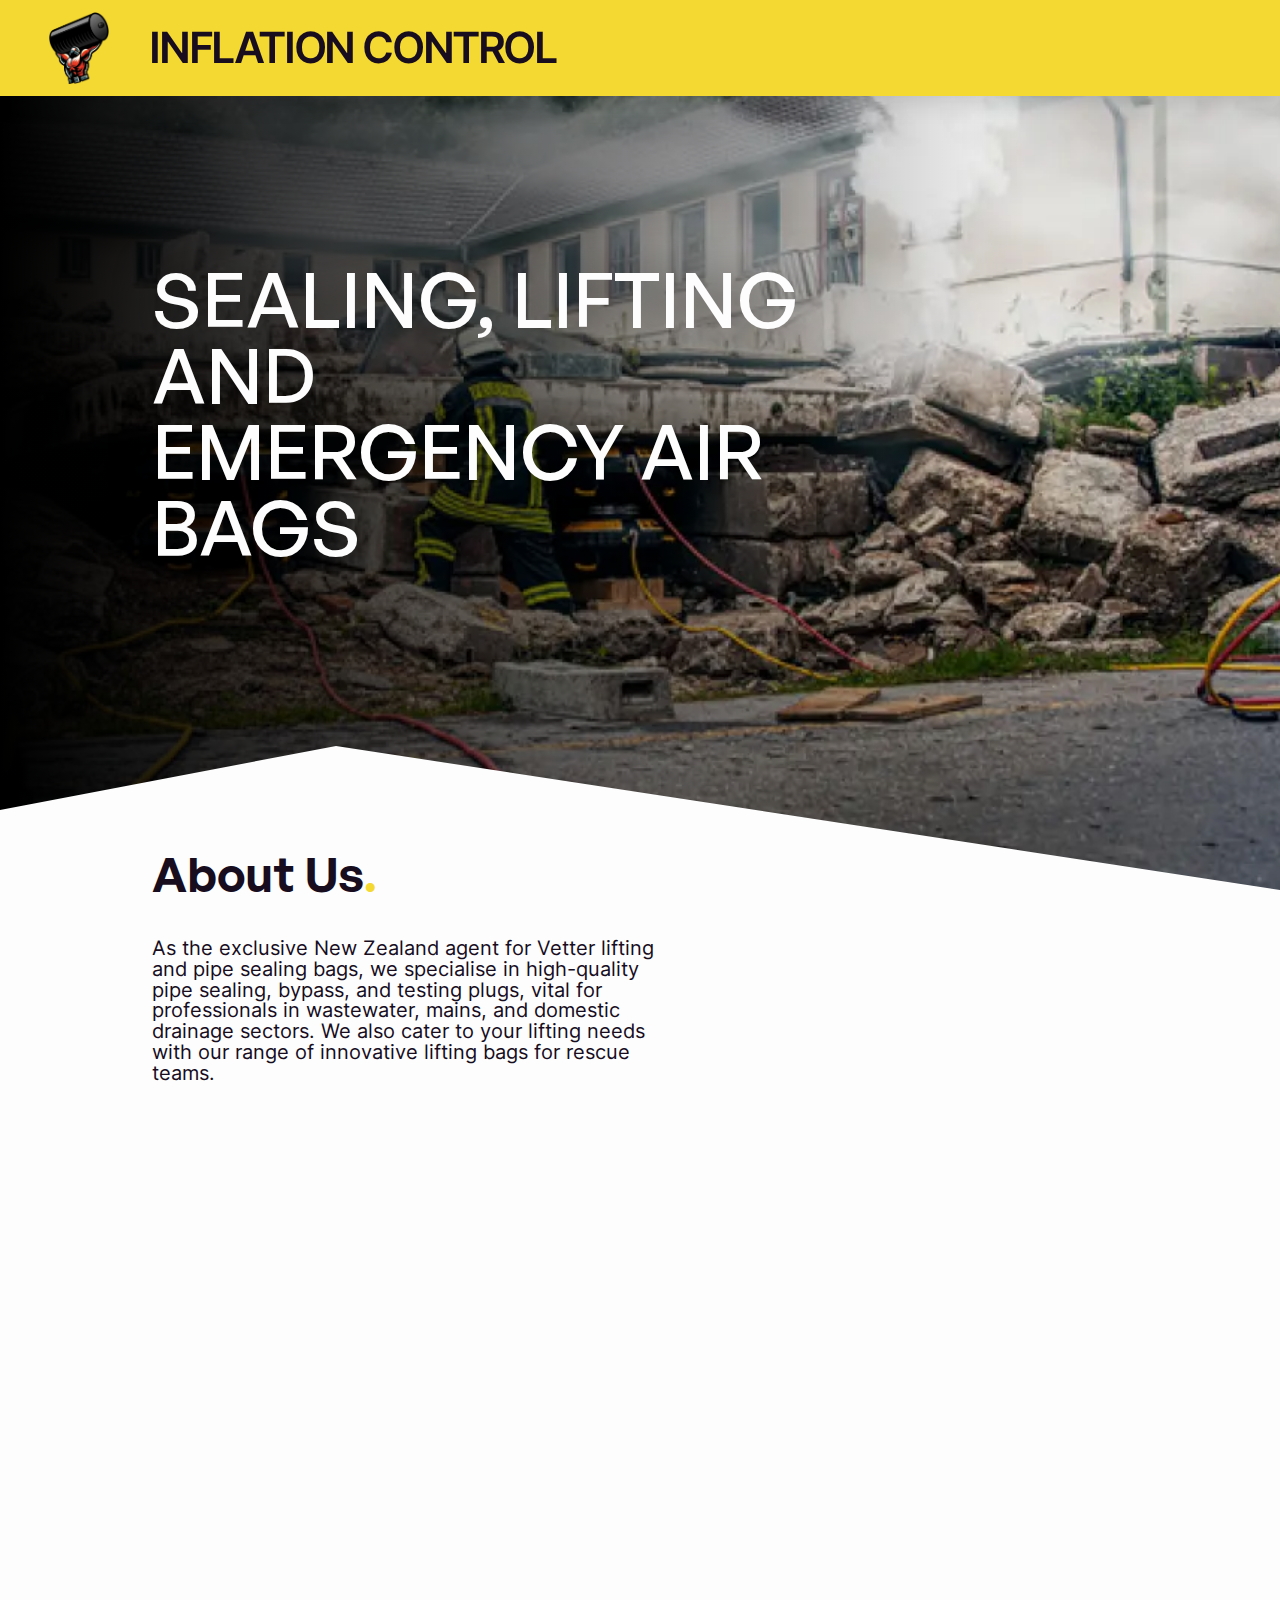
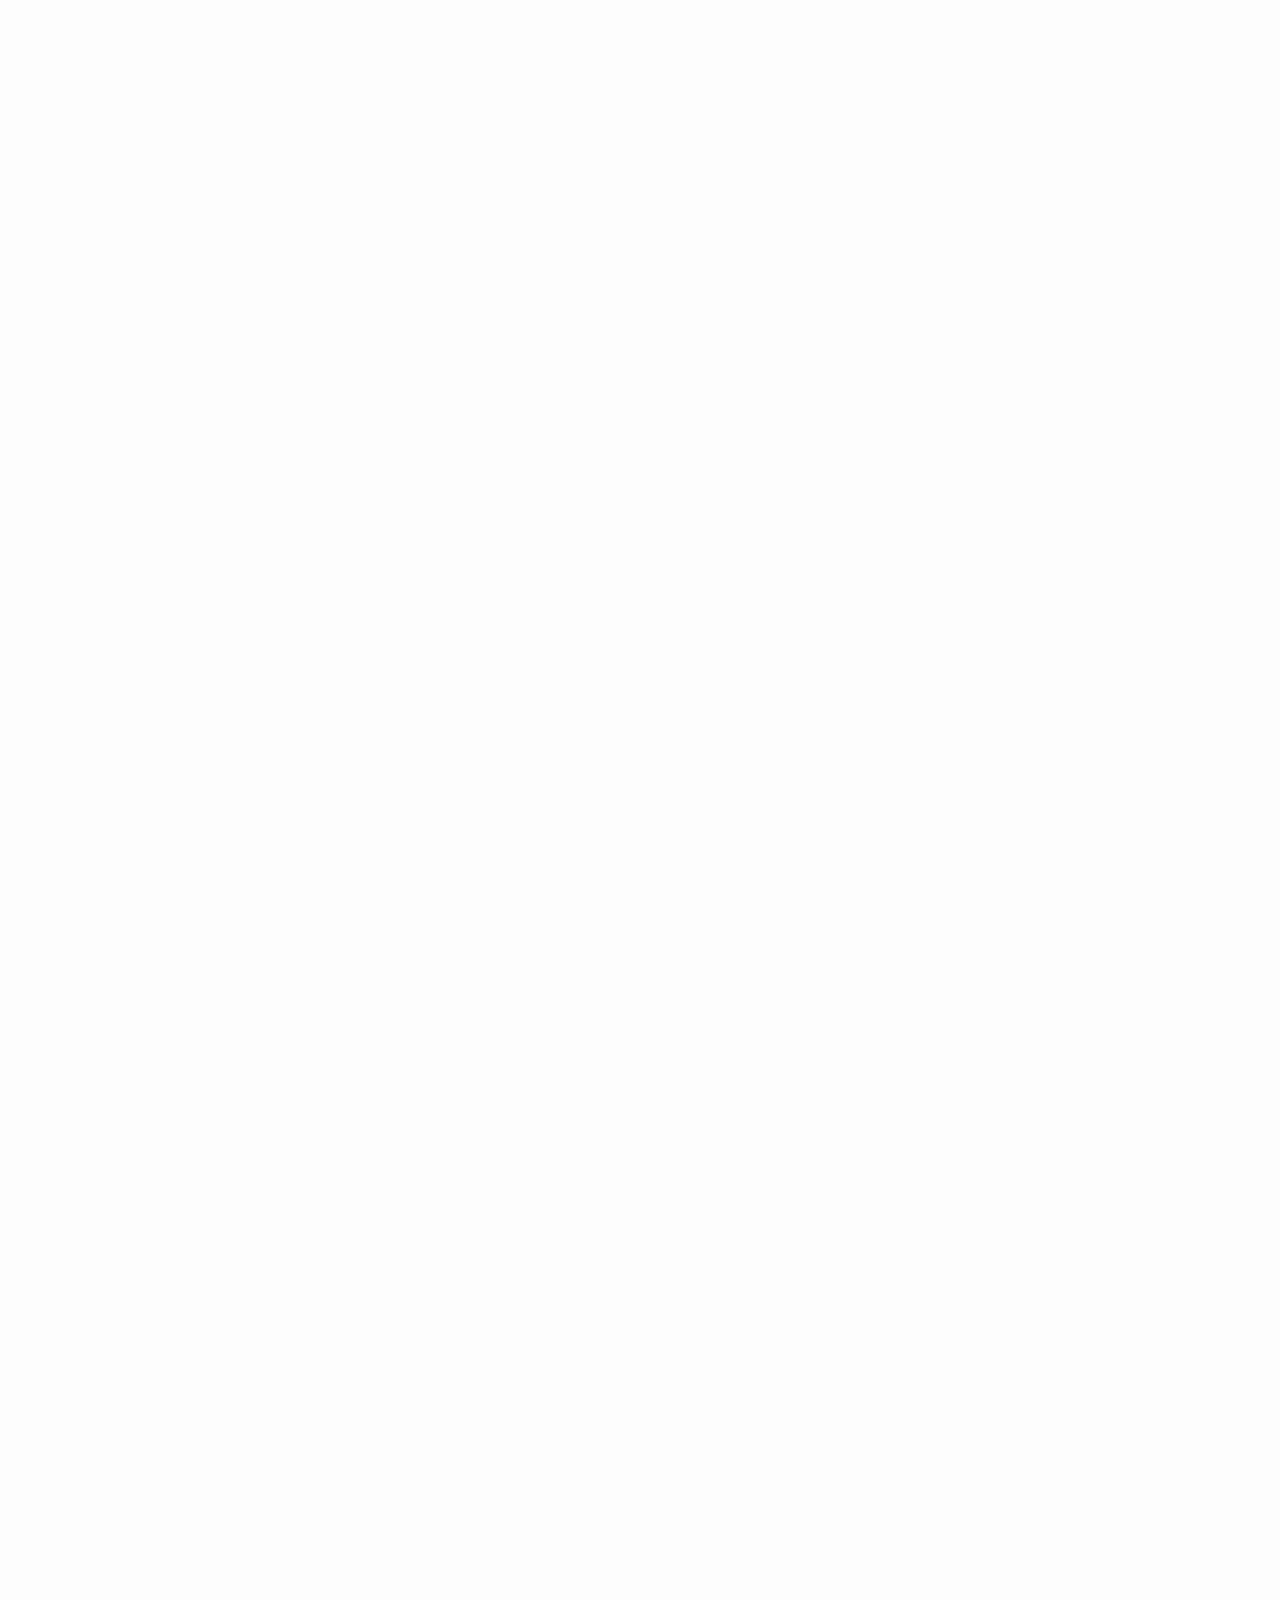
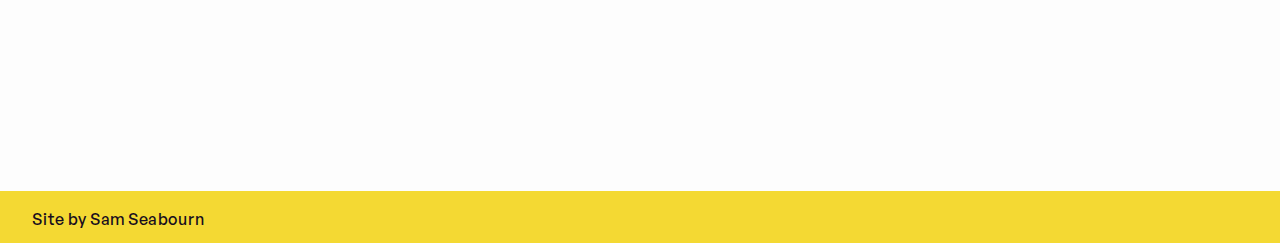
==== index.html @ 49e11a7a "Updates" ====
<!doctype html><html lang="en"><head><meta charset="UTF-8"><title>Inflation Control | Vetter New Zealand. Pipe Sealing, Lifting Bags for Wastewater & Rescue Operations</title><link rel="icon" href="/favicon.ico"><meta name="description" content="Authorized NZ agent for Vetter, specializing in pipe sealing and lifting bags for wastewater, mains, drainage, and rescue operations. High-quality, German-engineered tools for professional and emergency use."><meta name="keywords" content="Vetter New Zealand, Pipe Sealing Bags, Lifting Bags, Wastewater Tools, Emergency Equipment, Drainage Solutions, Rescue Operations"><meta name="viewport" content="width=device-width,initial-scale=1"><meta property="og:type" content="website"><meta property="og:title" content="Vetter NZ Agent: Pipe Sealing, Lifting Bags for Wastewater & Rescue Operations"><meta property="og:description" content="Authorized NZ agent for Vetter, offering pipe sealing and lifting bags for professionals in wastewater, mains, drainage, and rescue operations. German-engineered precision and safety."><meta property="twitter:card" content="summary_large_image"><meta property="twitter:title" content="Vetter NZ Agent: Pipe Sealing, Lifting Bags for Wastewater & Rescue Operations"><meta property="twitter:description" content="Specialized in Vetter pipe sealing and lifting bags for efficient and safe handling in wastewater and emergency scenarios. Contact us at 09-483-6607."><link href="./_app/immutable/assets/2.HR8xS1ng.css" rel="stylesheet"><link rel="modulepreload" href="./_app/immutable/entry/start.SXUqxPpZ.js"><link rel="modulepreload" href="./_app/immutable/chunks/scheduler.xePAFb-g.js"><link rel="modulepreload" href="./_app/immutable/chunks/paths.-cCbx26R.js"><link rel="modulepreload" href="./_app/immutable/entry/app.cvtPELBN.js"><link rel="modulepreload" href="./_app/immutable/chunks/index.XbvodIT1.js"><link rel="modulepreload" href="./_app/immutable/nodes/0.s4VK60bC.js"><link rel="modulepreload" href="./_app/immutable/nodes/2.2q2xG3cD.js"></head><style>a,body,details,div,footer,form,h1,h2,h3,html,iframe,img,label,li,nav,ol,p,pre,span,ul,video{margin:0;padding:0;border:0;font-size:100%;font:inherit;vertical-align:baseline}figure,footer,nav,section{display:block}body{line-height:1}ol,ul{list-style:none}blockquote,q{quotes:none}blockquote:after,blockquote:before,q:after,q:before{content:'';content:none}table{border-collapse:collapse;border-spacing:0}body{background-color:#f2f3f6}:focus{outline:2px solid blue}@media (max-width:750px){html{font-size:10px}}</style><body data-sveltekit-preload-data="hover"><div style="display:contents"><nav class="svelte-1rrwbbt"><a href="./" class="svelte-1rrwbbt"><img src="./logo.webp" alt="Inflation Control Logo" class="svelte-1rrwbbt"><h1 aria-label="INFLATION CONTROL" class="svelte-1rrwbbt">INFLATION CONTROL</h1></a></nav><section id="hero" class="svelte-jl12qt"><div class="container svelte-dg6l9q" data-svelte-h="svelte-90eneb"><p class="svelte-dg6l9q">SEALING, LIFTING AND<br>EMERGENCY AIR BAGS</p></div></section><div class="hero-image svelte-jl12qt" style="background-image:url(./rescue-banner.webp)"></div><div class="gradient-overlay svelte-jl12qt"></div><section class="svelte-16fw96g"><div class="svelte-1u06chd"><h1 aria-label="About Us" class="svelte-9bxysa">About Us<span class="svelte-9bxysa" data-svelte-h="svelte-1ft2yuk">.</span></h1><p class="svelte-1vq7ot9">As the exclusive New Zealand agent for Vetter lifting and pipe sealing bags, we specialise in high-quality pipe sealing, bypass, and testing plugs, vital for professionals in wastewater, mains, and domestic drainage sectors. We also cater to your lifting needs with our range of innovative lifting bags for rescue teams.</p><div class="svelte-1sz98un"></div><div id="vetter" class="svelte-dhoknn"><h1 aria-label="Vetter" class="svelte-9bxysa">Vetter<span class="svelte-9bxysa" data-svelte-h="svelte-1ft2yuk">.</span></h1><p class="svelte-1vq7ot9">Vetter specializes in high-pressure inflatable tools for emergency teams. Known for their robust air bags, ideal for lifting vehicles and debris, and pipe sealing bags, crucial for sealing and redirecting fluid leaks, Vetter products are essential in managing rescue operations and emergency scenarios efficiently and safely</p></div><div id="vetterLinks" class="svelte-dhoknn"><img src="./vetter-logo.svg" alt="Vetter Logo" style="height:13rem"><br><button class="svelte-1xwaldd">Vetter&#39;s Website</button></div><div class="svelte-1sz98un"></div><div id="pipeSealing" class="svelte-dhoknn"><h1 aria-label="Pipe Sealing" class="svelte-9bxysa">Pipe Sealing<span class="svelte-9bxysa" data-svelte-h="svelte-1ft2yuk">.</span></h1><p class="svelte-1vq7ot9">Vetter Pipe Sealing bags are an ideal choice for fast and dependable drainage sealing, offering the flexibility of adjustable contact pressure to suit various requirements</p><div style="display:flex"><div role="img" aria-label="Pipe sealing bag diagram" style="background-image:url(./pipe01.webp)" class="svelte-5la0mn"></div><div role="img" aria-label="Large emergency bag getting inserted into a pipe" style="background-image:url(./pipe02.webp)" class="svelte-5la0mn"></div><div role="img" aria-label="Range of pipe sealing bags" style="background-image:url(./pipe03.webp)" class="svelte-5la0mn"></div><div role="img" aria-label="Range of large pipe sealing bags" style="background-image:url(./pipe04.webp)" class="svelte-5la0mn"></div></div><br><button class="svelte-1xwaldd">View Products</button></div><div class="svelte-1sz98un"></div><div id="liftingBag" class="svelte-dhoknn"><h1 aria-label="Emergency Lifting Bags" class="svelte-9bxysa">Lifting Bags<span class="svelte-9bxysa" data-svelte-h="svelte-1ft2yuk">.</span></h1><p class="svelte-1vq7ot9">Vetter&#39;s Pneumatic Lifting Bags are an essential tool for rescue operations, ideal for lifting vehicles or any large debris. Engineered in Germany, Vetter lifting bag ensure precision and safety with even pressure distribution and a stable, anti-slip surface for challenging environments.</p><div style="display:flex"><div role="img" aria-label="Pneumatic lifting bag lifting rubble" style="background-image:url(./lift01.webp)" class="svelte-5la0mn"></div><div role="img" aria-label="Lifting bag example" style="background-image:url(./lift02.webp)" class="svelte-5la0mn"></div><div role="img" aria-label="Thin lifting bag between slabs" style="background-image:url(./lift03.webp)" class="svelte-5la0mn"></div><div role="img" aria-label="Lifting 112 tons with a lifting bag" style="background-image:url(./lift04.webp)" class="svelte-5la0mn"></div></div><br><button class="svelte-1xwaldd">View Products</button></div><div class="svelte-1sz98un"></div><div id="cta" class="svelte-dhoknn"><p class="svelte-qp2ces"><a href="https://vetter.de/media/pdf/ba/78/00/2206_VET_Katalog_1_Rettung_Gefahrgut_EN_Web.pdf" class="svelte-qp2ces">View Vetter's full product range</a></p></div><div class="svelte-1sz98un"></div><div id="contact-us" class="svelte-dhoknn"><h1 aria-label="Contact us details" class="svelte-9bxysa">Contact Us<span class="svelte-9bxysa" data-svelte-h="svelte-1ft2yuk">.</span></h1><div class="svelte-eyp9ej"><img src="./phone.svg" alt="phone symbol"><span class="wrapper svelte-eyp9ej">09-483-6607</span></div><div class="svelte-eyp9ej"><img src="./phone.svg" alt="phone symbol"><span class="wrapper svelte-eyp9ej">021-270-7498 (Mobile)</span></div><a href="mailto:contact@inflationcontrol.co.nz" style="text-decoration-color:#f4d933;font-weight:900"><div class="svelte-eyp9ej"><img src="./email.svg" alt="email symbol"><span class="wrapper svelte-eyp9ej">contact@inflationcontrol.co.nz</span></div></a><div class="svelte-eyp9ej"><img src="./fax.svg" alt="fax symbol"><span class="wrapper svelte-eyp9ej">09-483-6607</span></div></div><div class="svelte-1sz98un"></div><div class="svelte-1sz98un"></div></div><footer class="svelte-17mu04r" data-svelte-h="svelte-qbqazn"><div class="wrapper svelte-17mu04r"><a href="https://www.samseabourn.com" target="_blank" class="svelte-17mu04r"><span class="mailbox svelte-17mu04r"></span>Site by Sam Seabourn</a></div></footer></section><script>{__sveltekit_17nszjv={base:new URL(".",location).pathname.slice(0,-1),env:null};const t=document.currentScript.parentElement,e=[null,null];Promise.all([import("./_app/immutable/entry/start.SXUqxPpZ.js"),import("./_app/immutable/entry/app.cvtPELBN.js")]).then((([n,l])=>{n.start(l,t,{node_ids:[0,2],data:e,form:null,error:null})}))}</script></div></body></html>
---- _app/immutable/assets/2.HR8xS1ng.css ----
div.svelte-1sz98un{height:4.5rem}button.svelte-1xwaldd{width:13rem;height:3.5rem;background-color:#f4d933;border:none;font-size:1rem;font-weight:700;border-radius:2rem}button.svelte-1xwaldd:hover{background-color:transparent;border:3px solid #f4d933;color:#000;font-size:1rem;border-radius:2rem;cursor:pointer}@font-face{font-family:GeneralSans-Variable;src:url(./GeneralSans-Variable.KdVcj-4I.woff2);font-display:swap}p.svelte-qp2ces{color:#170d1e;font-family:GeneralSans-Variable,sans-serif;font-size:3rem;font-style:normal;font-weight:600;line-height:2.85rem}@media (max-width: 1640px){p.svelte-qp2ces{max-width:49rem;font-size:2.5rem;line-height:2.2rem}}a.svelte-qp2ces{color:#170d1e;cursor:pointer;font-family:GeneralSans-Variable,sans-serif;text-decoration:underline .25rem #f4d933}a.svelte-qp2ces:hover{color:#170d1e;opacity:.8;cursor:pointer;font-weight:600;text-decoration:none}div.svelte-1u06chd{padding:0 9.5rem}@media (max-width: 500px){div.svelte-1u06chd{max-width:79vw;padding:0 4.25rem}}@font-face{font-family:Inter;src:url(./Inter-Regular.2I8oMEJp.ttf);font-display:swap}div.svelte-eyp9ej{display:flex;align-items:center;margin-top:1.25rem}.wrapper.svelte-eyp9ej{font-family:Inter,sans-serif;color:#170d1e;margin-left:.5rem;font-size:1.5rem;font-weight:600}section.svelte-16fw96g{background-color:#fdfdfd;width:100%;clip-path:polygon(21rem 0,100% 9rem,100% 100%,0 100%,0 4rem);padding-top:4rem;z-index:1}@media (max-width: 1080px){section.svelte-16fw96g{z-index:10;position:absolute}}div.svelte-dhoknn{opacity:0;transition:opacity .75s ease-in}@font-face{font-family:GeneralSans-Variable;src:url(./GeneralSans-Variable.KdVcj-4I.woff2);font-display:swap}footer.svelte-17mu04r{width:100%;height:3.25rem;background-color:#f4d933;display:flex}.mailbox.svelte-17mu04r{font-size:1.5rem}.wrapper.svelte-17mu04r{align-items:center;display:flex;width:100%;padding:0 2rem;justify-content:space-between}a.svelte-17mu04r{color:#170d1e;font-family:GeneralSans-Variable,sans-serif;font-size:1rem;font-style:normal;font-weight:500;line-height:1rem;letter-spacing:.02rem;text-decoration:none;transition:opacity .2s ease-in-out}span.svelte-17mu04r{color:#170d1e;opacity:.7;font-family:GeneralSans-Variable,sans-serif;font-size:1rem;font-style:normal;font-weight:500;line-height:1rem;letter-spacing:.02rem}a.svelte-17mu04r:hover{opacity:.5}section.svelte-jl12qt{width:100%;height:74vh;padding-top:5rem;background-color:#f2f3f6}.hero-image.svelte-jl12qt{position:absolute;top:0rem;background-size:cover;background-position:center;background-repeat:no-repeat;height:85rem;width:100%}.gradient-overlay.svelte-jl12qt{position:absolute;width:80%;height:150%;top:0;background:linear-gradient(90deg,#000,#0000)}@media (max-width: 500px){.gradient-overlay.svelte-jl12qt{position:absolute;width:75%;height:150%;top:0;background:linear-gradient(90deg,#000,#0000)}}@font-face{font-family:GeneralSans-Variable;src:url(./GeneralSans-Variable.KdVcj-4I.woff2);font-display:swap}p.svelte-dg6l9q{font-family:GeneralSans-Variable;font-size:4.75rem;font-weight:500;color:#fdfdfd;z-index:10;text-rendering:optimizelegibility;filter:drop-shadow(0px 0px 1.3rem rgba(0,0,0,.5));position:relative}.container.svelte-dg6l9q{height:100%;margin-left:9.5rem;display:flex;align-items:center}@media (max-width: 1280px){p.svelte-dg6l9q{z-index:10}div.svelte-dg6l9q{max-width:59vw}}@media (max-width: 500px){.container.svelte-dg6l9q{margin:0 4.25rem}}@font-face{font-family:Inter-SemiBold;src:url(./Inter-SemiBold.F1Qi9S56.ttf);font-display:swap}nav.svelte-1rrwbbt{height:6rem;width:100%;box-shadow:0 4px 24px #00000026;display:flex;align-items:center;position:fixed;background-color:#f4d933;z-index:30}h1.svelte-1rrwbbt{margin-left:2.5rem;font-family:Inter-SemiBold,sans-serif;font-size:2.7rem;font-weight:900;letter-spacing:-.15rem}img.svelte-1rrwbbt{margin-left:2rem;height:4.5rem;margin-left:3rem}a.svelte-1rrwbbt{font-family:Inter-SemiBold,sans-serif;color:#170d1e;text-decoration:none;display:flex;align-items:center}@media (max-width: 500px){h1.svelte-1rrwbbt{font-size:2rem}}a.svelte-1rrwbbt:hover,a.svelte-1rrwbbt:visited{color:#170d1e;text-decoration:none}@font-face{font-family:Inter;src:url(./Inter-Regular.2I8oMEJp.ttf);font-display:swap}p.svelte-1vq7ot9{font-family:Inter,sans-serif;width:35rem;color:#170d1e;line-height:1.3rem;font-size:1.25rem}@media (max-width: 1640px){p.svelte-1vq7ot9{width:32.75rem}}div.svelte-5la0mn{height:9.5rem;display:flex;width:13.5rem;border-radius:.5rem;background-color:#fff;filter:drop-shadow(0px 0px 6px rgba(0,0,0,.2));justify-content:center;align-items:center;margin-right:1rem;margin-top:1rem;background-size:cover;background-position:center}@font-face{font-family:GeneralSans-Variable;src:url(./GeneralSans-Variable.KdVcj-4I.woff2);font-display:swap}h1.svelte-9bxysa,span.svelte-9bxysa{margin:2.5rem 0;font-weight:600;font-family:GeneralSans-Variable;font-size:3rem}h1.svelte-9bxysa{color:#170d1e}span.svelte-9bxysa{color:#f4d933}
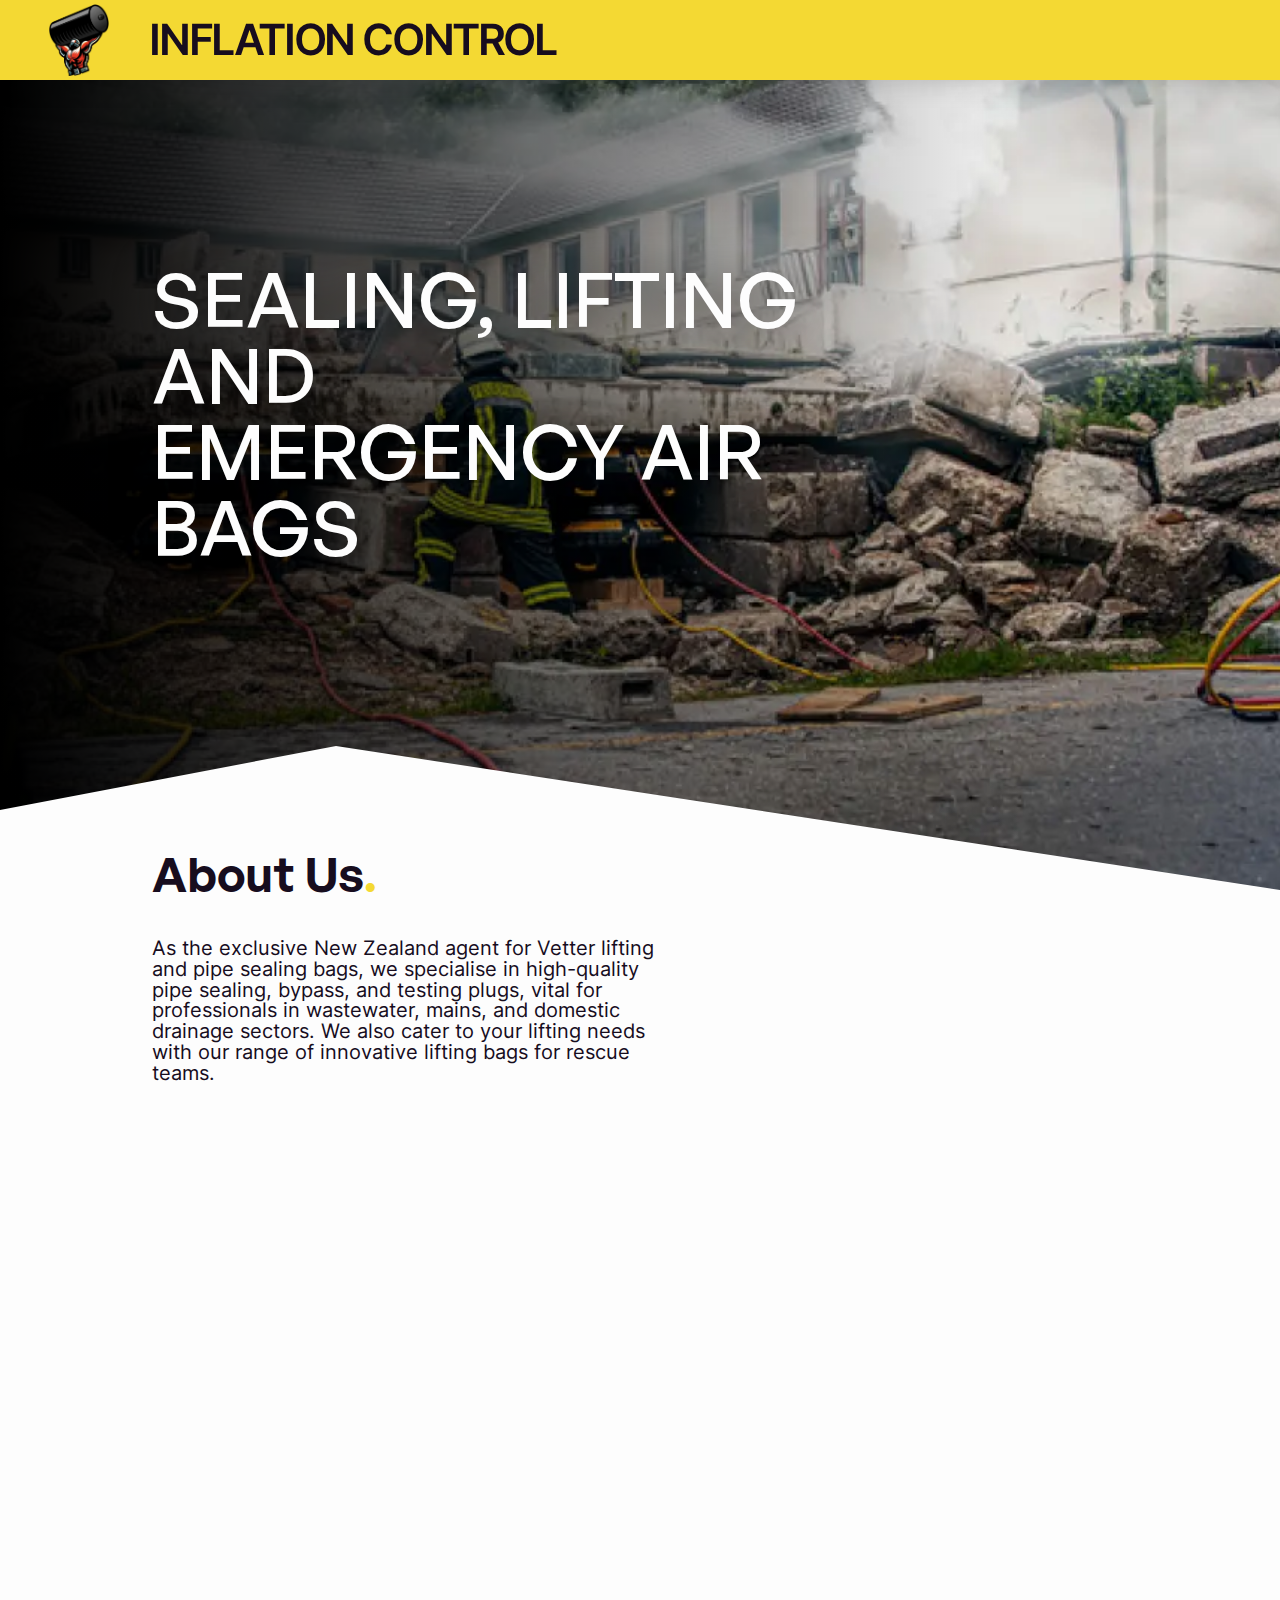
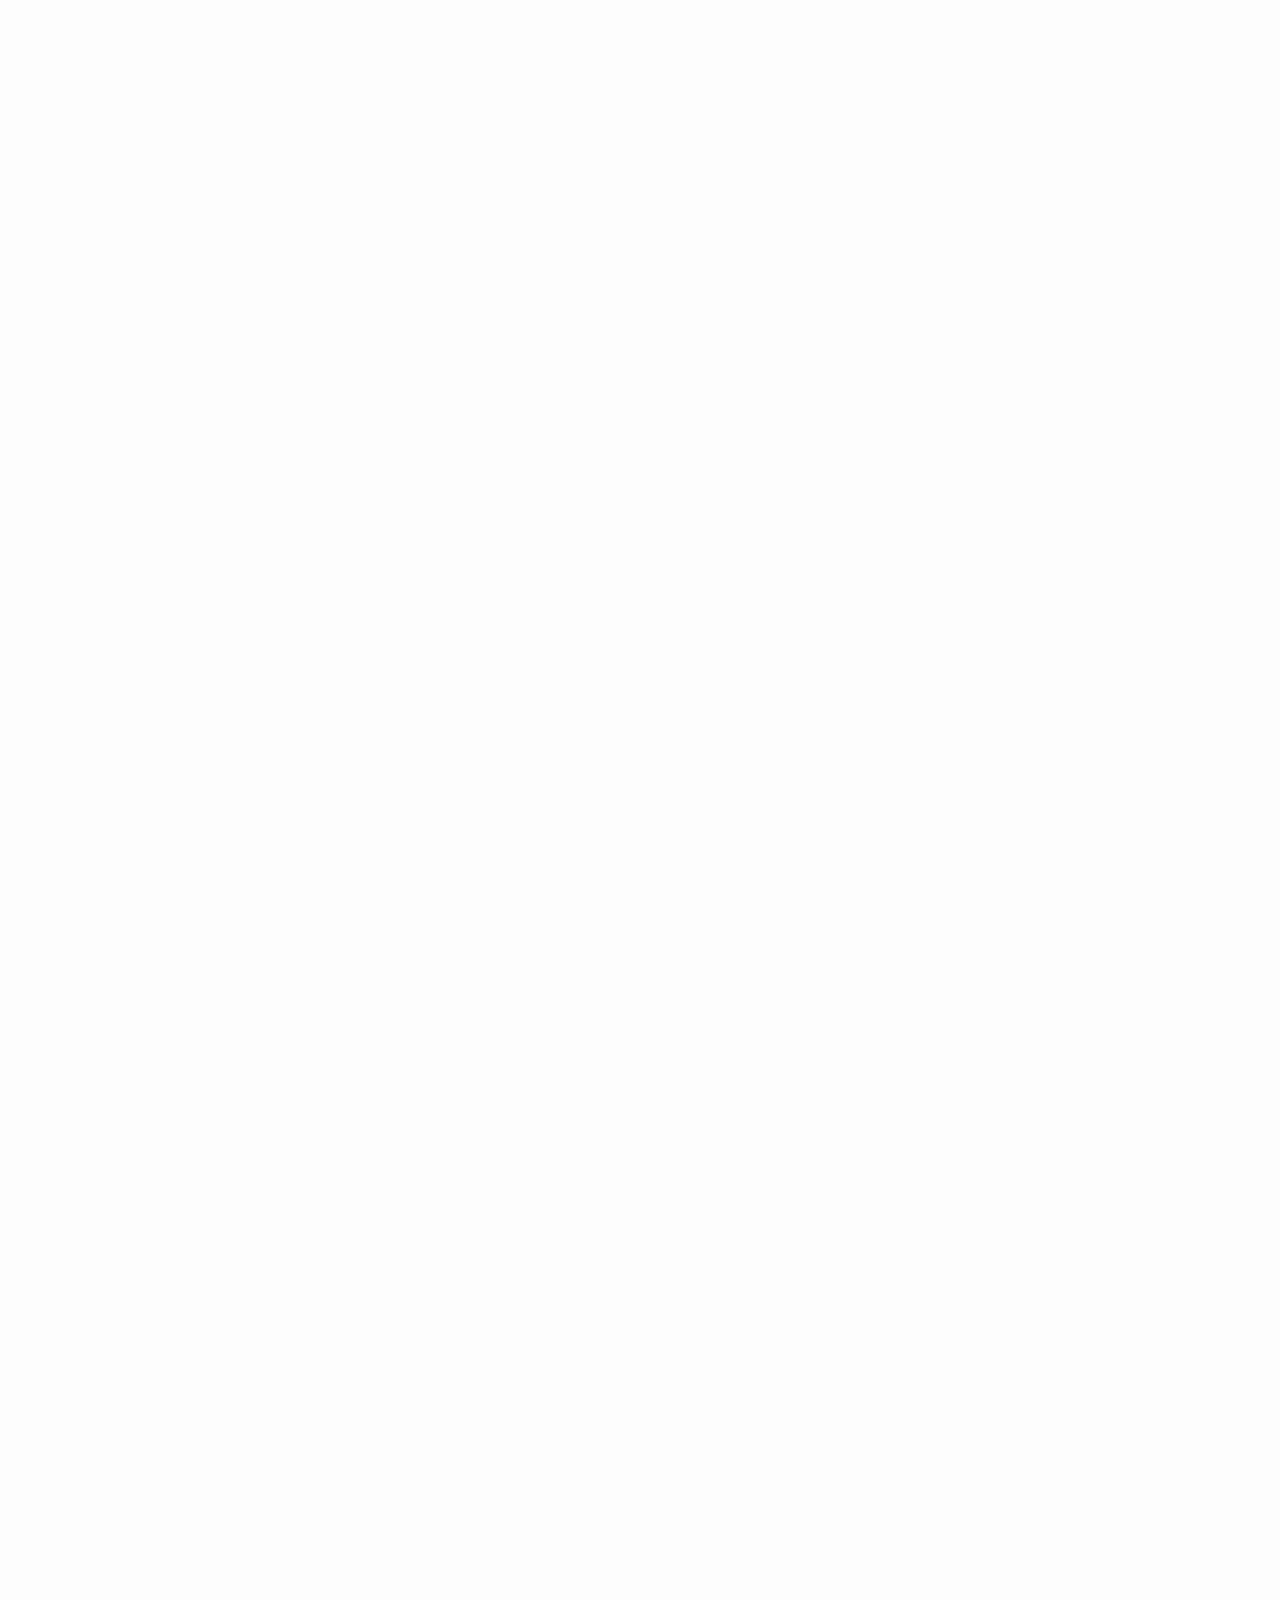
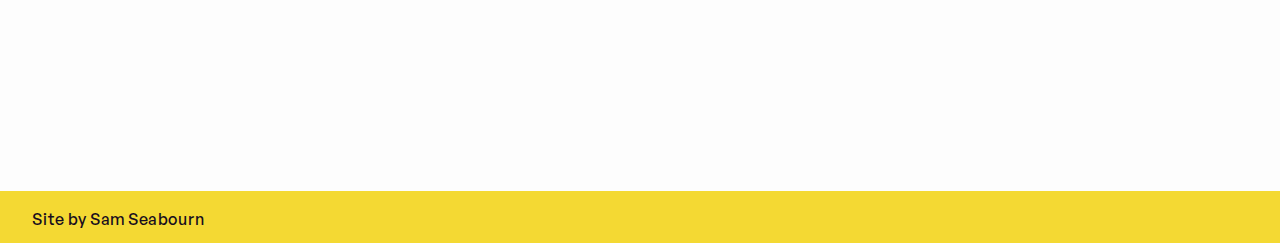
==== commit b23baf92: "Updates" ====
--- a/index.html
+++ b/index.html
@@ -1 +1 @@
-<!doctype html><html lang="en"><head><meta charset="UTF-8"><title>Inflation Control | Vetter New Zealand. Pipe Sealing, Lifting Bags for Wastewater & Rescue Operations</title><link rel="icon" href="/favicon.ico"><meta name="description" content="Authorized NZ agent for Vetter, specializing in pipe sealing and lifting bags for wastewater, mains, drainage, and rescue operations. High-quality, German-engineered tools for professional and emergency use."><meta name="keywords" content="Vetter New Zealand, Pipe Sealing Bags, Lifting Bags, Wastewater Tools, Emergency Equipment, Drainage Solutions, Rescue Operations"><meta name="viewport" content="width=device-width,initial-scale=1"><meta property="og:type" content="website"><meta property="og:title" content="Vetter NZ Agent: Pipe Sealing, Lifting Bags for Wastewater & Rescue Operations"><meta property="og:description" content="Authorized NZ agent for Vetter, offering pipe sealing and lifting bags for professionals in wastewater, mains, drainage, and rescue operations. German-engineered precision and safety."><meta property="twitter:card" content="summary_large_image"><meta property="twitter:title" content="Vetter NZ Agent: Pipe Sealing, Lifting Bags for Wastewater & Rescue Operations"><meta property="twitter:description" content="Specialized in Vetter pipe sealing and lifting bags for efficient and safe handling in wastewater and emergency scenarios. Contact us at 09-483-6607."><link href="./_app/immutable/assets/2.HR8xS1ng.css" rel="stylesheet"><link rel="modulepreload" href="./_app/immutable/entry/start.SXUqxPpZ.js"><link rel="modulepreload" href="./_app/immutable/chunks/scheduler.xePAFb-g.js"><link rel="modulepreload" href="./_app/immutable/chunks/paths.-cCbx26R.js"><link rel="modulepreload" href="./_app/immutable/entry/app.cvtPELBN.js"><link rel="modulepreload" href="./_app/immutable/chunks/index.XbvodIT1.js"><link rel="modulepreload" href="./_app/immutable/nodes/0.s4VK60bC.js"><link rel="modulepreload" href="./_app/immutable/nodes/2.2q2xG3cD.js"></head><style>a,body,details,div,footer,form,h1,h2,h3,html,iframe,img,label,li,nav,ol,p,pre,span,ul,video{margin:0;padding:0;border:0;font-size:100%;font:inherit;vertical-align:baseline}figure,footer,nav,section{display:block}body{line-height:1}ol,ul{list-style:none}blockquote,q{quotes:none}blockquote:after,blockquote:before,q:after,q:before{content:'';content:none}table{border-collapse:collapse;border-spacing:0}body{background-color:#f2f3f6}:focus{outline:2px solid blue}@media (max-width:750px){html{font-size:10px}}</style><body data-sveltekit-preload-data="hover"><div style="display:contents"><nav class="svelte-1rrwbbt"><a href="./" class="svelte-1rrwbbt"><img src="./logo.webp" alt="Inflation Control Logo" class="svelte-1rrwbbt"><h1 aria-label="INFLATION CONTROL" class="svelte-1rrwbbt">INFLATION CONTROL</h1></a></nav><section id="hero" class="svelte-jl12qt"><div class="container svelte-dg6l9q" data-svelte-h="svelte-90eneb"><p class="svelte-dg6l9q">SEALING, LIFTING AND<br>EMERGENCY AIR BAGS</p></div></section><div class="hero-image svelte-jl12qt" style="background-image:url(./rescue-banner.webp)"></div><div class="gradient-overlay svelte-jl12qt"></div><section class="svelte-16fw96g"><div class="svelte-1u06chd"><h1 aria-label="About Us" class="svelte-9bxysa">About Us<span class="svelte-9bxysa" data-svelte-h="svelte-1ft2yuk">.</span></h1><p class="svelte-1vq7ot9">As the exclusive New Zealand agent for Vetter lifting and pipe sealing bags, we specialise in high-quality pipe sealing, bypass, and testing plugs, vital for professionals in wastewater, mains, and domestic drainage sectors. We also cater to your lifting needs with our range of innovative lifting bags for rescue teams.</p><div class="svelte-1sz98un"></div><div id="vetter" class="svelte-dhoknn"><h1 aria-label="Vetter" class="svelte-9bxysa">Vetter<span class="svelte-9bxysa" data-svelte-h="svelte-1ft2yuk">.</span></h1><p class="svelte-1vq7ot9">Vetter specializes in high-pressure inflatable tools for emergency teams. Known for their robust air bags, ideal for lifting vehicles and debris, and pipe sealing bags, crucial for sealing and redirecting fluid leaks, Vetter products are essential in managing rescue operations and emergency scenarios efficiently and safely</p></div><div id="vetterLinks" class="svelte-dhoknn"><img src="./vetter-logo.svg" alt="Vetter Logo" style="height:13rem"><br><button class="svelte-1xwaldd">Vetter&#39;s Website</button></div><div class="svelte-1sz98un"></div><div id="pipeSealing" class="svelte-dhoknn"><h1 aria-label="Pipe Sealing" class="svelte-9bxysa">Pipe Sealing<span class="svelte-9bxysa" data-svelte-h="svelte-1ft2yuk">.</span></h1><p class="svelte-1vq7ot9">Vetter Pipe Sealing bags are an ideal choice for fast and dependable drainage sealing, offering the flexibility of adjustable contact pressure to suit various requirements</p><div style="display:flex"><div role="img" aria-label="Pipe sealing bag diagram" style="background-image:url(./pipe01.webp)" class="svelte-5la0mn"></div><div role="img" aria-label="Large emergency bag getting inserted into a pipe" style="background-image:url(./pipe02.webp)" class="svelte-5la0mn"></div><div role="img" aria-label="Range of pipe sealing bags" style="background-image:url(./pipe03.webp)" class="svelte-5la0mn"></div><div role="img" aria-label="Range of large pipe sealing bags" style="background-image:url(./pipe04.webp)" class="svelte-5la0mn"></div></div><br><button class="svelte-1xwaldd">View Products</button></div><div class="svelte-1sz98un"></div><div id="liftingBag" class="svelte-dhoknn"><h1 aria-label="Emergency Lifting Bags" class="svelte-9bxysa">Lifting Bags<span class="svelte-9bxysa" data-svelte-h="svelte-1ft2yuk">.</span></h1><p class="svelte-1vq7ot9">Vetter&#39;s Pneumatic Lifting Bags are an essential tool for rescue operations, ideal for lifting vehicles or any large debris. Engineered in Germany, Vetter lifting bag ensure precision and safety with even pressure distribution and a stable, anti-slip surface for challenging environments.</p><div style="display:flex"><div role="img" aria-label="Pneumatic lifting bag lifting rubble" style="background-image:url(./lift01.webp)" class="svelte-5la0mn"></div><div role="img" aria-label="Lifting bag example" style="background-image:url(./lift02.webp)" class="svelte-5la0mn"></div><div role="img" aria-label="Thin lifting bag between slabs" style="background-image:url(./lift03.webp)" class="svelte-5la0mn"></div><div role="img" aria-label="Lifting 112 tons with a lifting bag" style="background-image:url(./lift04.webp)" class="svelte-5la0mn"></div></div><br><button class="svelte-1xwaldd">View Products</button></div><div class="svelte-1sz98un"></div><div id="cta" class="svelte-dhoknn"><p class="svelte-qp2ces"><a href="https://vetter.de/media/pdf/ba/78/00/2206_VET_Katalog_1_Rettung_Gefahrgut_EN_Web.pdf" class="svelte-qp2ces">View Vetter's full product range</a></p></div><div class="svelte-1sz98un"></div><div id="contact-us" class="svelte-dhoknn"><h1 aria-label="Contact us details" class="svelte-9bxysa">Contact Us<span class="svelte-9bxysa" data-svelte-h="svelte-1ft2yuk">.</span></h1><div class="svelte-eyp9ej"><img src="./phone.svg" alt="phone symbol"><span class="wrapper svelte-eyp9ej">09-483-6607</span></div><div class="svelte-eyp9ej"><img src="./phone.svg" alt="phone symbol"><span class="wrapper svelte-eyp9ej">021-270-7498 (Mobile)</span></div><a href="mailto:contact@inflationcontrol.co.nz" style="text-decoration-color:#f4d933;font-weight:900"><div class="svelte-eyp9ej"><img src="./email.svg" alt="email symbol"><span class="wrapper svelte-eyp9ej">contact@inflationcontrol.co.nz</span></div></a><div class="svelte-eyp9ej"><img src="./fax.svg" alt="fax symbol"><span class="wrapper svelte-eyp9ej">09-483-6607</span></div></div><div class="svelte-1sz98un"></div><div class="svelte-1sz98un"></div></div><footer class="svelte-17mu04r" data-svelte-h="svelte-qbqazn"><div class="wrapper svelte-17mu04r"><a href="https://www.samseabourn.com" target="_blank" class="svelte-17mu04r"><span class="mailbox svelte-17mu04r"></span>Site by Sam Seabourn</a></div></footer></section><script>{__sveltekit_17nszjv={base:new URL(".",location).pathname.slice(0,-1),env:null};const t=document.currentScript.parentElement,e=[null,null];Promise.all([import("./_app/immutable/entry/start.SXUqxPpZ.js"),import("./_app/immutable/entry/app.cvtPELBN.js")]).then((([n,l])=>{n.start(l,t,{node_ids:[0,2],data:e,form:null,error:null})}))}</script></div></body></html>+<!doctype html><html lang="en"><head><meta charset="UTF-8"><title>Inflation Control | Vetter New Zealand. Pipe Sealing, Lifting Bags for Wastewater & Rescue Operations</title><link rel="icon" href="./vetter-small.png"><meta name="theme-color" content="#f4d933"><meta name="apple-mobile-web-app-status-bar-style" content="black-translucent"><meta name="description" content="Authorized NZ agent for Vetter, specializing in pipe sealing and lifting bags for wastewater, mains, drainage, and rescue operations. High-quality, German-engineered tools for professional and emergency use."><meta name="keywords" content="Vetter New Zealand, Pipe Sealing Bags, Lifting Bags, Wastewater Tools, Emergency Equipment, Drainage Solutions, Rescue Operations"><meta name="viewport" content="width=device-width,initial-scale=1"><meta property="og:type" content="website"><meta property="og:title" content="Vetter NZ Agent: Pipe Sealing, Lifting Bags for Wastewater & Rescue Operations"><meta property="og:description" content="Authorized NZ agent for Vetter, offering pipe sealing and lifting bags for professionals in wastewater, mains, drainage, and rescue operations. German-engineered precision and safety."><meta property="twitter:card" content="summary_large_image"><meta property="twitter:title" content="Vetter NZ Agent: Pipe Sealing, Lifting Bags for Wastewater & Rescue Operations"><meta property="twitter:description" content="Specialized in Vetter pipe sealing and lifting bags for efficient and safe handling in wastewater and emergency scenarios. Contact us at 09-483-6607."><link href="./_app/immutable/assets/2.-d5SOpMy.css" rel="stylesheet"><link rel="modulepreload" href="./_app/immutable/entry/start.nPyVigxF.js"><link rel="modulepreload" href="./_app/immutable/chunks/scheduler.xePAFb-g.js"><link rel="modulepreload" href="./_app/immutable/chunks/paths.K6yl6x_u.js"><link rel="modulepreload" href="./_app/immutable/entry/app.6CujdrCi.js"><link rel="modulepreload" href="./_app/immutable/chunks/index.XbvodIT1.js"><link rel="modulepreload" href="./_app/immutable/nodes/0.s4VK60bC.js"><link rel="modulepreload" href="./_app/immutable/nodes/2.gv0uCKIZ.js"></head><style>a,body,details,div,footer,form,h1,h2,h3,html,iframe,img,label,li,nav,ol,p,pre,span,ul,video{margin:0;padding:0;border:0;font-size:100%;font:inherit;vertical-align:baseline}figure,footer,nav,section{display:block}body{line-height:1}ol,ul{list-style:none}blockquote,q{quotes:none}blockquote:after,blockquote:before,q:after,q:before{content:'';content:none}table{border-collapse:collapse;border-spacing:0}body{background-color:#f2f3f6}:focus{outline:2px solid blue}@media (max-width:750px){html{font-size:10px}}</style><body data-sveltekit-preload-data="hover"><div style="display:contents"><nav class="svelte-p4frvm"><a href="./" class="svelte-p4frvm"><img src="./logo.webp" alt="Inflation Control Logo" class="svelte-p4frvm"><h1 aria-label="INFLATION CONTROL" class="svelte-p4frvm">INFLATION CONTROL</h1></a></nav><section id="hero" class="svelte-jl12qt"><div class="container svelte-dg6l9q" data-svelte-h="svelte-90eneb"><p class="svelte-dg6l9q">SEALING, LIFTING AND<br>EMERGENCY AIR BAGS</p></div></section><div class="hero-image svelte-jl12qt" style="background-image:url(./rescue-banner.webp)"></div><div class="gradient-overlay svelte-jl12qt"></div><section class="svelte-16fw96g"><div class="svelte-1u06chd"><h1 aria-label="About Us" class="svelte-9bxysa">About Us<span class="svelte-9bxysa" data-svelte-h="svelte-1ft2yuk">.</span></h1><p class="svelte-1vq7ot9">As the exclusive New Zealand agent for Vetter lifting and pipe sealing bags, we specialise in high-quality pipe sealing, bypass, and testing plugs, vital for professionals in wastewater, mains, and domestic drainage sectors. We also cater to your lifting needs with our range of innovative lifting bags for rescue teams.</p><div class="svelte-1sz98un"></div><div id="vetter" class="svelte-dhoknn"><h1 aria-label="Vetter" class="svelte-9bxysa">Vetter<span class="svelte-9bxysa" data-svelte-h="svelte-1ft2yuk">.</span></h1><p class="svelte-1vq7ot9">Vetter specializes in high-pressure inflatable tools for emergency teams. Known for their robust air bags, ideal for lifting vehicles and debris, and pipe sealing bags, crucial for sealing and redirecting fluid leaks, Vetter products are essential in managing rescue operations and emergency scenarios efficiently and safely.</p></div><div id="vetterLinks" class="svelte-dhoknn"><img src="./vetter-logo.svg" alt="Vetter Logo" style="height:13rem"><br><button class="svelte-1xwaldd">Vetter&#39;s Website</button></div><div class="svelte-1sz98un"></div><div id="pipeSealing" class="svelte-dhoknn"><h1 aria-label="Pipe Sealing" class="svelte-9bxysa">Pipe Sealing<span class="svelte-9bxysa" data-svelte-h="svelte-1ft2yuk">.</span></h1><p class="svelte-1vq7ot9">Vetter Pipe Sealing bags are an ideal choice for fast and dependable drainage sealing, offering the flexibility of adjustable contact pressure to suit various requirements.</p><div style="display:flex"><div role="img" aria-label="Pipe sealing bag diagram" style="background-image:url(./pipe01.webp)" class="svelte-5la0mn"></div><div role="img" aria-label="Large emergency bag getting inserted into a pipe" style="background-image:url(./pipe02.webp)" class="svelte-5la0mn"></div><div role="img" aria-label="Range of pipe sealing bags" style="background-image:url(./pipe03.webp)" class="svelte-5la0mn"></div><div role="img" aria-label="Range of large pipe sealing bags" style="background-image:url(./pipe04.webp)" class="svelte-5la0mn"></div></div><br><button class="svelte-1xwaldd">View Products</button></div><div class="svelte-1sz98un"></div><div id="liftingBag" class="svelte-dhoknn"><h1 aria-label="Emergency Lifting Bags" class="svelte-9bxysa">Lifting Bags<span class="svelte-9bxysa" data-svelte-h="svelte-1ft2yuk">.</span></h1><p class="svelte-1vq7ot9">Vetter&#39;s Pneumatic Lifting Bags are an essential tool for rescue operations, ideal for lifting vehicles or any large debris. Engineered in Germany, Vetter lifting bags ensure precision and safety with even pressure distribution and a stable, anti-slip surface for challenging environments.</p><div style="display:flex"><div role="img" aria-label="Pneumatic lifting bag lifting rubble" style="background-image:url(./lift01.webp)" class="svelte-5la0mn"></div><div role="img" aria-label="Lifting bag example" style="background-image:url(./lift02.webp)" class="svelte-5la0mn"></div><div role="img" aria-label="Thin lifting bag between slabs" style="background-image:url(./lift03.webp)" class="svelte-5la0mn"></div><div role="img" aria-label="Lifting 112 tons with a lifting bag" style="background-image:url(./lift04.webp)" class="svelte-5la0mn"></div></div><br><button class="svelte-1xwaldd">View Products</button></div><div class="svelte-1sz98un"></div><div id="cta" class="svelte-dhoknn"><p class="svelte-qp2ces"><a href="https://vetter.de/media/pdf/ba/78/00/2206_VET_Katalog_1_Rettung_Gefahrgut_EN_Web.pdf" class="svelte-qp2ces">View Vetter's full product range</a></p></div><div class="svelte-1sz98un"></div><div id="contact-us" class="svelte-dhoknn"><h1 aria-label="Contact us details" class="svelte-9bxysa">Contact Us<span class="svelte-9bxysa" data-svelte-h="svelte-1ft2yuk">.</span></h1><div class="svelte-eyp9ej"><img src="./phone.svg" alt="phone symbol"><span class="wrapper svelte-eyp9ej">09-483-6607</span></div><div class="svelte-eyp9ej"><img src="./phone.svg" alt="phone symbol"><span class="wrapper svelte-eyp9ej">021-270-7498 (Mobile)</span></div><a href="mailto:contact@inflationcontrol.co.nz" style="text-decoration-color:#f4d933;font-weight:900"><div class="svelte-eyp9ej"><img src="./email.svg" alt="email symbol"><span class="wrapper svelte-eyp9ej">contact@inflationcontrol.co.nz</span></div></a><div class="svelte-eyp9ej"><img src="./fax.svg" alt="fax symbol"><span class="wrapper svelte-eyp9ej">09-483-6607</span></div></div><div class="svelte-1sz98un"></div><div class="svelte-1sz98un"></div></div><footer class="svelte-17mu04r" data-svelte-h="svelte-qbqazn"><div class="wrapper svelte-17mu04r"><a href="https://www.samseabourn.com" target="_blank" class="svelte-17mu04r"><span class="mailbox svelte-17mu04r"></span>Site by Sam Seabourn</a></div></footer></section><script>{__sveltekit_p0a0ur={base:new URL(".",location).pathname.slice(0,-1),env:null};const t=document.currentScript.parentElement,e=[null,null];Promise.all([import("./_app/immutable/entry/start.nPyVigxF.js"),import("./_app/immutable/entry/app.6CujdrCi.js")]).then((([n,l])=>{n.start(l,t,{node_ids:[0,2],data:e,form:null,error:null})}))}</script></div></body></html>--- a/_app/immutable/assets/2.-d5SOpMy.css
+++ b/_app/immutable/assets/2.-d5SOpMy.css
@@ -0,0 +1 @@
+div.svelte-1sz98un{height:4.5rem}button.svelte-1xwaldd{width:13rem;height:3.5rem;background-color:#f4d933;border:none;font-size:1rem;font-weight:700;border-radius:2rem}button.svelte-1xwaldd:hover{background-color:transparent;border:3px solid #f4d933;color:#000;font-size:1rem;border-radius:2rem;cursor:pointer}@font-face{font-family:GeneralSans-Variable;src:url(./GeneralSans-Variable.KdVcj-4I.woff2);font-display:swap}p.svelte-qp2ces{color:#170d1e;font-family:GeneralSans-Variable,sans-serif;font-size:3rem;font-style:normal;font-weight:600;line-height:2.85rem}@media (max-width: 1640px){p.svelte-qp2ces{max-width:49rem;font-size:2.5rem;line-height:2.2rem}}a.svelte-qp2ces{color:#170d1e;cursor:pointer;font-family:GeneralSans-Variable,sans-serif;text-decoration:underline .25rem #f4d933}a.svelte-qp2ces:hover{color:#170d1e;opacity:.8;cursor:pointer;font-weight:600;text-decoration:none}div.svelte-1u06chd{padding:0 9.5rem}@media (max-width: 500px){div.svelte-1u06chd{max-width:79vw;padding:0 4.25rem}}@font-face{font-family:Inter;src:url(./Inter-Regular.2I8oMEJp.ttf);font-display:swap}div.svelte-eyp9ej{display:flex;align-items:center;margin-top:1.25rem}.wrapper.svelte-eyp9ej{font-family:Inter,sans-serif;color:#170d1e;margin-left:.5rem;font-size:1.5rem;font-weight:600}section.svelte-16fw96g{background-color:#fdfdfd;width:100%;clip-path:polygon(21rem 0,100% 9rem,100% 100%,0 100%,0 4rem);padding-top:4rem;z-index:1}@media (max-width: 1080px){section.svelte-16fw96g{z-index:10;position:absolute}}div.svelte-dhoknn{opacity:0;transition:opacity .75s ease-in}@font-face{font-family:GeneralSans-Variable;src:url(./GeneralSans-Variable.KdVcj-4I.woff2);font-display:swap}footer.svelte-17mu04r{width:100%;height:3.25rem;background-color:#f4d933;display:flex}.mailbox.svelte-17mu04r{font-size:1.5rem}.wrapper.svelte-17mu04r{align-items:center;display:flex;width:100%;padding:0 2rem;justify-content:space-between}a.svelte-17mu04r{color:#170d1e;font-family:GeneralSans-Variable,sans-serif;font-size:1rem;font-style:normal;font-weight:500;line-height:1rem;letter-spacing:.02rem;text-decoration:none;transition:opacity .2s ease-in-out}span.svelte-17mu04r{color:#170d1e;opacity:.7;font-family:GeneralSans-Variable,sans-serif;font-size:1rem;font-style:normal;font-weight:500;line-height:1rem;letter-spacing:.02rem}a.svelte-17mu04r:hover{opacity:.5}section.svelte-jl12qt{width:100%;height:74vh;padding-top:5rem;background-color:#f2f3f6}.hero-image.svelte-jl12qt{position:absolute;top:0rem;background-size:cover;background-position:center;background-repeat:no-repeat;height:85rem;width:100%}.gradient-overlay.svelte-jl12qt{position:absolute;width:80%;height:150%;top:0;background:linear-gradient(90deg,#000,#0000)}@media (max-width: 500px){.gradient-overlay.svelte-jl12qt{position:absolute;width:75%;height:150%;top:0;background:linear-gradient(90deg,#000,#0000)}}@font-face{font-family:GeneralSans-Variable;src:url(./GeneralSans-Variable.KdVcj-4I.woff2);font-display:swap}p.svelte-dg6l9q{font-family:GeneralSans-Variable;font-size:4.75rem;font-weight:500;color:#fdfdfd;z-index:10;text-rendering:optimizelegibility;filter:drop-shadow(0px 0px 1.3rem rgba(0,0,0,.5));position:relative}.container.svelte-dg6l9q{height:100%;margin-left:9.5rem;display:flex;align-items:center}@media (max-width: 1280px){p.svelte-dg6l9q{z-index:10}div.svelte-dg6l9q{max-width:59vw}}@media (max-width: 500px){.container.svelte-dg6l9q{margin:0 4.25rem}}@font-face{font-family:Inter-SemiBold;src:url(./Inter-SemiBold.F1Qi9S56.ttf);font-display:swap}nav.svelte-p4frvm{height:5rem;width:100%;box-shadow:0 4px 24px #00000026;display:flex;align-items:center;position:fixed;background-color:#f4d933;z-index:30}h1.svelte-p4frvm{margin-left:2.5rem;font-family:Inter-SemiBold,sans-serif;font-size:2.7rem;font-weight:900;letter-spacing:-.15rem}img.svelte-p4frvm{margin-left:2rem;height:4.5rem;margin-left:3rem}a.svelte-p4frvm{font-family:Inter-SemiBold,sans-serif;color:#170d1e;text-decoration:none;display:flex;align-items:center}@media (max-width: 500px){h1.svelte-p4frvm{font-size:2rem}}a.svelte-p4frvm:hover,a.svelte-p4frvm:visited{color:#170d1e;text-decoration:none}@font-face{font-family:Inter;src:url(./Inter-Regular.2I8oMEJp.ttf);font-display:swap}p.svelte-1vq7ot9{font-family:Inter,sans-serif;width:35rem;color:#170d1e;line-height:1.3rem;font-size:1.25rem}@media (max-width: 1640px){p.svelte-1vq7ot9{width:32.75rem}}div.svelte-5la0mn{height:9.5rem;display:flex;width:13.5rem;border-radius:.5rem;background-color:#fff;filter:drop-shadow(0px 0px 6px rgba(0,0,0,.2));justify-content:center;align-items:center;margin-right:1rem;margin-top:1rem;background-size:cover;background-position:center}@font-face{font-family:GeneralSans-Variable;src:url(./GeneralSans-Variable.KdVcj-4I.woff2);font-display:swap}h1.svelte-9bxysa,span.svelte-9bxysa{margin:2.5rem 0;font-weight:600;font-family:GeneralSans-Variable;font-size:3rem}h1.svelte-9bxysa{color:#170d1e}span.svelte-9bxysa{color:#f4d933}
